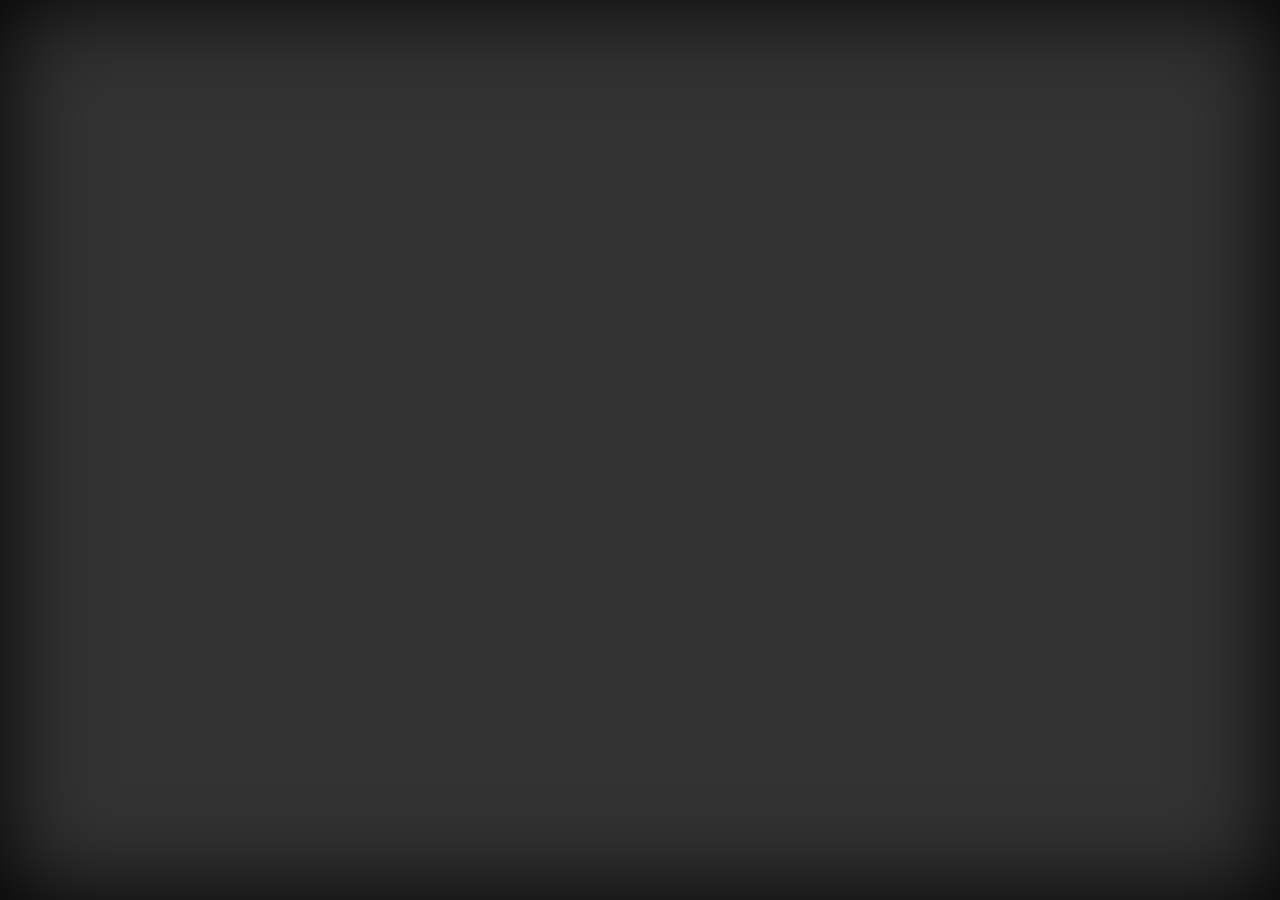
==== www/index.html @ f07b2235 "ouff" ====
<!doctype html>
<html lang="en">
<head>
  <meta charset="UTF-8">
  <title>Demo</title>
  <link rel="stylesheet" href="css/idangerous.swiper.css">
  <script src="js/libs/jquery-1.10.1.min.js"></script>
  <script src="js/libs/idangerous.swiper.min.js"></script>
  <script src="phonegap.js"></script>
  
  <script type="text/javascript" src="js/libs/hashtable.js"></script>
  <script type="text/javascript" src="js/default_hebrew_words.js"></script>
  <script type="text/javascript" src="js/optimized_datamodel.js"></script>
  <script type="text/javascript" src="js/lexiconstorage.js"></script>  
  <script type="text/javascript" src="js/myengine.js"></script>  
  <meta name="viewport" content="width=device-width">
    
  <style>
/* Demo Styles */
html {
  height: 100%;
}
body {
  margin: 0;
  font-family: Arial, Helvetica, sans-serif;
  font-size: 13px;
  line-height: 1.5;
  position: relative;
  height: 100%;
  background: #333;
  box-shadow: 0px 0px 100px #000 inset;
}
.preloader {
  position: absolute;
  left: 0;
  top: -100px;
  z-index: 0;
  color: #fff;
  text-align: center;
  line-height: 100px;
  height: 100px;
  width: 100%;
  opacity: 0;
  font-size: 25px;
  -webkit-transition: 300ms;
  -moz-transition: 300ms;
  -ms-transition: 300ms;
  -o-transition: 300ms;
  transition: 300ms;
  background: rgba(0,0,0,0.1);
}
.preloader.visible {
  top: 0;
  opacity: 1;
}
.statistics {
  position: absolute;
  left: 0;
  top: -600px;
  z-index: 12;
  color: #fff;
  text-align: center;
  line-height: 100px;
  height: 600px;
  width: 100%;
  opacity: 0;
  font-size: 25px;
  -webkit-transition: 300ms;
  -moz-transition: 300ms;
  -ms-transition: 300ms;
  -o-transition: 300ms;
  transition: 300ms;
  background: rgba(0,0,0,0.1);
}
.statistics.visible {
  top: 0px;
  opacity: 1;
}
.swiper-container {
  width: 100%;
  height: 100%;
  color: #fff;
  text-align: center;
  position: relative;
  z-index: 10;  
}
.swiper-parent1 {
  height: 100px;
  width: 100%;
  line-height: 100px;
  color: #fff;
  text-align: center;
  position: relative;
  z-index: 9;  
}

.swiper-parent2 {
  height: 100px;
  width: 100%;
  line-height: 100px;
  color: #fff;
  text-align: center;
  position: relative;
  z-index: 9;  
}

.swiper-parent3 {
  height: 100px;
  width: 100%;
  line-height: 100px;
  color: #fff;
  text-align: center;
  position: relative;
  z-index: 9;  
}

.swiper-parent4 {
  height: 100px;
  width: 100%;
  line-height: 100px;
  color: #fff;
  text-align: center;
  position: relative;
  z-index: 9;  
}

.swiper-parent5 {
  height: 100px;
  width: 100%;
  line-height: 100px;
  color: #fff;
  text-align: center;
  position: relative;
  z-index: 9;  
}

.swiper-parent6 {
  height: 100px;
  width: 100%;
  line-height: 100px;
  color: #fff;
  text-align: center;
  position: relative;
  z-index: 9;  
}

.swiper-parent7 {
  height: 100px;
  width: 100%;
  line-height: 100px;
  color: #fff;
  text-align: center;
  position: relative;
  z-index: 9;  
}

.swiper-parent8 {
  height: 100px;
  width: 100%;
  line-height: 100px;
  color: #fff;
  text-align: center;
  position: relative;
  z-index: 9;  
}

.swiper-parent9 {
  height: 100px;
  width: 100%;
  line-height: 100px;
  color: #fff;
  text-align: center;
  position: relative;
  z-index: 9;  
}

.swiper-parent10 {
  height: 100px;
  width: 100%;
  line-height: 100px;
  color: #fff;
  text-align: center;
  position: relative;
  z-index: 9;  
}


.red-slide {
  background: #ca4040;
}
.blue-slide {
  background: #4390ee;
}
.orange-slide {
  background: #ff8604;
}
.green-slide {
  background: #49a430;
}
.pink-slide {
  background: #973e76;
}
.swiper-slide {
  height: 100px;
  width: 100%;
  line-height: 100px;
  opacity: 0.2;
  -webkit-transition: 300ms;
  -moz-transition: 300ms;
  -ms-transition: 300ms;
  -o-transition: 300ms;
  transition: 300ms;
}
.swiper-slide-visible {
  opacity: 1;
}
.swiper-slide .title {
  font-style: italic;
  font-size: 42px;
}

.buttoncontainer {
    height: 100%; 
    width:100%; 
    font-size: 0;
}
.buttonknown, .buttonunknown{
    display: inline-block; 
    *display: inline; 
    zoom: 1; 
    vertical-align: top; 
    font-style: italic;
    font-size: 22px;
    color: #fff;
    font-weight:bold;
}
.buttonknown {
    width: 50%; 
    background: green;
}
.buttonunknown {
    width: 50%; 
    background: red;
}

a { 
    color: white;     
} 

  </style>
  <script>
    function onBodyLoad()
    {
        //if phonegap, need to toggle these
         if (typeof navigator.device == "undefined"){
              document.addEventListener("deviceready", onDeviceReady, false);
         } else {
         onDeviceReady();
         }
        //onDeviceReady();
    }
    
    /* When this function is called, PhoneGap has been initialized and is ready to roll */
    function onDeviceReady()
    {               
        // do your thing!
        // Now safe to use device APIs        
        /*navigator.notification.alert(
            'You are the winner!',  // message
            alertDismissed,         // callback
            'Game Over',            // title
            'Done'                  // buttonName
        );*/
        
        startMyApp();
    }                  
    
  </script>
</head>
<body onload="onBodyLoad();">
  <div class="preloader">
    Loading...
  </div>
  <div class="statistics">    
  </div>
  <div class="swiper-container">
    <div class="swiper-wrapper">                     
    </div>
  </div>  
  <script>         
    function alertDismissed() {
    // do something
    }
 // vars
 var width;
 var height;  
 var _maxDisplayedWords = 6; 
 var _NB_WORDS_CHECKED_PER_SESSION = 40;
 var mySwiper;    
 var holdPosition;
 var _words_to_assess;
 var _swiperparentsH;
 var _swiperparents; 
    
 function startMyApp() {   
      
  width = screen.width;
  height = screen.height;  
  _maxDisplayedWords = 6;
  if (height > 800){
      _maxDisplayedWords = 10;
  }
  //_NB_WORDS_CHECKED_PER_SESSION = 40;
  //var mySwiper;    
  //var holdPosition = 0;
  //var _words_to_assess;
  _swiperparentsH = new HashTable({});
  _swiperparents = new Array();
      
  window.myEngine = new MainEngine();
  window.myEngine.init(function() {
      mySwiper = new Swiper('.swiper-container',{
    slidesPerView:'auto',
    mode:'vertical',
    watchActiveIndex: true,
    onTouchStart: function() {
      holdPosition = 0;
    },
    onResistanceBefore: function(s, pos){
      holdPosition = pos;
    },
    onTouchEnd: function(){
      /*
        if (holdPosition>100) {
        // Hold Swiper in required position
        mySwiper.setWrapperTranslate(0,100,0);

        //Dissalow futher interactions
        mySwiper.params.onlyExternal=true;

        //Show loader
        $('.preloader').addClass('visible');

        //Load slides
        //loadNewSlides();
        setTimeout(function(){
            initTest();            
            // Hold Swiper in required position
            mySwiper.setWrapperTranslate(0,0,0);
            //Release interactions and set wrapper      
            mySwiper.params.onlyExternal=false;
            //Update active slide
            mySwiper.updateActiveSlide(0);
            //Hide loader
            $('.preloader').removeClass('visible');            
        },1000);
      }*/
    }/*,
    onSlideClick: function(swiper){
        var clickedSlide = swiper.clickedSlide;
        //alert(clickedSlide.html());
        //swiper.activeIndex = clickedSlide.index();
        var swiperparent = _swiperparents[clickedSlide.index()];
        swiperparent.swipeNext();        
    }*/
  });
      _words_to_assess = window.myEngine.getExamWordsList(-1, _NB_WORDS_CHECKED_PER_SESSION);
      initTest();
  });        
  
 }  
  
  function updateWordKnowledge(word_id, word_origin, isCorrect, isReference, swiperParentId){
    var wordIdUnescaped = word_id;
    wordIdUnescaped = wordIdUnescaped.replace("#", "'");  
    window.myEngine.getMyLexicon().updateWordKnowledge(wordIdUnescaped, word_origin, isCorrect, isReference);
    window.myEngine._localStorageEngine.saveLexicon(window.myEngine.getMyLexicon(), function(){                    
        console.log('Lexicon saved');
        //alert('word knowledge updated for "' + word_reference + '" -> ' + isCorrect);                       
    });    
    var index = _swiperparents.indexOf(swiperParentId);
    mySwiper.removeSlide(index);
    _swiperparents.splice(index, 1);
    _swiperparentsH.removeItem(swiperParentId);    
    addNextWordToTest();
  }   
      
  var slideNumber = 0;
  function loadNewSlide(word, assessReference) {
       var swiperparentIndex = null;
       for (var i = 0; i < _maxDisplayedWords; i++) 
       {
           var index = i + 1;
           var swiperParentId = "swiper-parent" + index;
           var swip = _swiperparentsH.getItem(swiperParentId);
           if (swip == null || swip == 'undefined'){
               swiperparentIndex = index;
               break;
           }
       }
       if (swiperparentIndex == null){
           return;
       }
                       
      /*var len = _swiperparents.length;
      if (len >= _maxDisplayedWords){
          return;
      }
      
      var swiperparentIndex = len + 1;*/
      
          
    /* 
    Probably you should do some Ajax Request here
    But we will just use setTimeout
    */
    //setTimeout(function(){
      //Prepend new slide
      var colors = ['red','blue','green','orange','pink'];
      var color = colors[Math.floor(Math.random()*colors.length)];
      var color2 = colors[Math.floor(Math.random()*colors.length)];
      //mySwiper.prependSlide("<div class='title'>"+_default_hebrew_words[slideNumber][1]+"</div>", 'swiper-slide '+color+'-slide')
      
      //mySwiper.prependSlide( mySwiper.createSlide("<div class='swiper-parent'><div class='swiper-wrapper'><div class='swiper-slide green-slide'><div class='title'>" + _default_hebrew_words[slideNumber][1] + "</div></div><div class='swiper-slide blue-slide'><div class='title'>" + _default_hebrew_words[slideNumber][0] + "</div></div></div></div>") )
      
      //mySwiper.prependSlide( mySwiper.createSlide("<div class='title'>"+_default_hebrew_words[slideNumber][1]+"</div>", 'swiper-slide '+color+'-slide') )

        //var slide = mySwiper.createSlide("<div class='title'>"+_default_hebrew_words[slideNumber][1]+"</div>", 'swiper-slide '+color+'-slide')        
        
        //var existingSlide = mySwiper.slides[0];
        //alert(existingSlide.html());
        var displayedWord;
        var hiddenWord;
        if (assessReference){
            displayedWord = word.getReferenceValue();
            hiddenWord = word.getTranslationValue();
        }
        else{
            displayedWord = word.getTranslationValue();
            hiddenWord = word.getReferenceValue();
        }
                
        var slide = mySwiper.createSlide("<div class='title'>"+displayedWord+"</div>", 'swiper-slide '+color+'-slide');
        //slide.html("<div class='swiper-parent'><div class='swiper-wrapper'><div class='swiper-slide green-slide'><div class='title'>" + _default_hebrew_words[slideNumber][1] + "</div></div><div class='swiper-slide blue-slide'><div class='title'>" + _default_hebrew_words[slideNumber][0] + "</div></div></div></div>");                
        
        //slide.html("<div class='swiper-parent" + swiperparentIndex + "'><div class='swiper-wrapper' style='width:3360px; height:100px; transition: 0s; -webkit-transition: 0s; -webkit-transform: translate3d(0px, 0px, 0px);'><div class='swiper-slide " + color + "-slide swiper-slide-visible swiper-slide-active' style='width:840px; height:100px;'><div class='title'>" + displayedWord + "</div></div><div class='swiper-slide " + color2 + "-slide' style='width:840px; height:100px;'><div class='title'>" + hiddenWord + "</div></div><div class='swiper-slide " + color + "-slide' style='width:420px; height:100px;'><div class='title'>" + word.getPronunciationValue() + "</div></div><div class='swiper-slide green-slide' style='width:840px; height:100px;'><div class='title'>I know it!</div></div><div class='swiper-slide red-slide' style='width:420px; height:100px;'><div class='title'>I don' know this word :(</div></div></div></div>");
        
        var swiperParentId = "swiper-parent" + index;
        
        var nbMaxChar = 16;
        var marqueespeed = 10;
        var marqueestart = "<marquee  scrollamount='" + marqueespeed + "'>";
        var marqueeend = "</marquee>";
        var marquee_ref_start = "";
        var marquee_ref_end = "";
        var n = displayedWord.length;
        if (n > nbMaxChar){
            marquee_ref_start = marqueestart;
            marquee_ref_end = marqueeend;
        }
        var marquee_tra_start = "";
        var marquee_tra_end = "";
        n = hiddenWord.length;
        if (n > nbMaxChar){
            marquee_tra_start = marqueestart;
            marquee_tra_end = marqueeend;
        }
        var marquee_pro_start = "";
        var marquee_pro_end = "";
        n = word.getPronunciationValue().length;
        if (n > nbMaxChar){
            marquee_pro_start = marqueestart;
            marquee_pro_end = marqueeend;
        }
                        
        //slide.html("<div class='swiper-parent" + swiperparentIndex + "'><div class='swiper-wrapper' style='width:3360px; height:100px; transition: 0s; -webkit-transition: 0s; -webkit-transform: translate3d(0px, 0px, 0px);'><div class='swiper-slide " + color + "-slide swiper-slide-visible swiper-slide-active' style='width:840px; height:100px;'><div class='title'>" + marquee_ref_start + displayedWord + marquee_ref_end + "</div></div><div class='swiper-slide " + color2 + "-slide' style='width:840px; height:100px;'><div class='title'>" + marquee_tra_start + hiddenWord + marquee_tra_end + "</div></div><div class='swiper-slide " + color + "-slide' style='width:420px; height:100px;'><div class='title'>" + marquee_pro_start + word.getPronunciationValue() + marquee_pro_end + "</div></div><div class='swiper-slide green-slide' style='width:840px; height:100px;'><table style='width:100%;'><tr><td style='width:50%'><a href='javascript:updateWordeKnowledge(\"" + word.getReferenceValue() + "\", true, " + assessReference + ", \"" + swiperParentId + "\");' class='button'>I know it!</a></td><td style='width:50%; background-color:red;'><a href='javascript:updateWordeKnowledge(\"" + word.getReferenceValue() + "\", false, " + assessReference + ", \"" + swiperParentId + "\");' class='button'>Remind me later</a></td></tr></table></div></div></div>");
        
        var refEscaped = word.getWordId();
        refEscaped = refEscaped.replace("'", "#");         
        
        var buttonsHtml = "<div class='buttoncontainer'><div class='buttonknown'><a href='javascript:updateWordKnowledge(\"" + refEscaped + "\", \"" + word.getLexiconOrigin() + "\", true, " + assessReference + ", \"" + swiperParentId + "\");'>I know it!</a></div><div class='buttonunknown'><a href='javascript:updateWordKnowledge(\"" + refEscaped + "\", \"" + word.getLexiconOrigin() + "\", false, " + assessReference + ", \"" + swiperParentId + "\");'>Remind me later</a></div></div>";
        
        slide.html("<div class='swiper-parent" + swiperparentIndex + "'><div class='swiper-wrapper' style='width:3360px; height:100px; transition: 0s; -webkit-transition: 0s; -webkit-transform: translate3d(0px, 0px, 0px);'><div class='swiper-slide " + color + "-slide swiper-slide-visible swiper-slide-active' style='width:840px; height:100px;'><div class='title'>" + marquee_ref_start + displayedWord + marquee_ref_end + "</div></div><div class='swiper-slide " + color2 + "-slide' style='width:840px; height:100px;'><div class='title'>" + marquee_tra_start + hiddenWord + marquee_tra_end + "</div></div><div class='swiper-slide " + color + "-slide' style='width:420px; height:100px;'><div class='title'>" + marquee_pro_start + word.getPronunciationValue() + marquee_pro_end + "</div></div><div class='swiper-slide green-slide' style='width:840px; height:100px;'>" + buttonsHtml + "</div></div></div>");
        mySwiper.appendSlide(slide);

                        
        
        var swiperparent = new Swiper('.' + swiperParentId,{
            mode: 'horizontal',
            slidesPerView: 1,
            loop: true/*,     
    onSlideNext: function(swiper){
        alert('slided next!');
        }*/});
        _swiperparentsH.setItem(swiperParentId, swiperparent);
        _swiperparents.push(swiperParentId);
        
        //mySwiper.reInit();                

      
      //mySwiper.prependSlide("<div class='swiper-parent'><div class='swiper-wrapper'><div class='swiper-slide green-slide'><div class='title'>" + _default_hebrew_words[slideNumber][1] + "</div></div><div class='swiper-slide blue-slide'><div class='title'>" + _default_hebrew_words[slideNumber][0] + "</div></div></div></div>", 'swiper-slide '+color+'-slide')

      //Release interactions and set wrapper
      //mySwiper.setWrapperTranslate(0,0,0);
      //mySwiper.params.onlyExternal=false;

      //Update active slide
      mySwiper.updateActiveSlide(0);
      
      //existingSlide = mySwiper.slides[0];
       //alert(existingSlide.html());

      //Hide loader
      //$('.preloader').removeClass('visible');
    //},1000);

    slideNumber++;
  };         
  
  function addWordToTest(w){    
      if (w == null || w == 'undefined'){
          return;
      }
      var assessReference = true;
      if (w.isKnowledgeValueIdenticalForReferenceAndTranslation()){
          var randomValue = Math.random();
          var choice = Math.round(randomValue);
          assessReference = (choice == 0);
      }
      else{
          assessReference = !w.isReferenceBetterKnown();
      }
      
      loadNewSlide(w, assessReference);    
  }
  
  function addNextWordToTest(){
      if (_swiperparents.length == 0 && (_words_to_assess == null || _words_to_assess.length == 0)){        
        displayStatistics();
        return;
      }              
      
      if (_words_to_assess != null && _words_to_assess != 'undefined' && _words_to_assess.length > 0){
          var w = _words_to_assess[0];
          addWordToTest(w);           
          if (_words_to_assess.length > 1){
              _words_to_assess = _words_to_assess.slice(1);
          }
          else{
              _words_to_assess = null;
          }
          
      } 
  }
  
  function initTest() {
      if (_words_to_assess == null || _words_to_assess.length < _maxDisplayedWords)
      {
        _words_to_assess = window.myEngine.getExamWordsList(-1, _NB_WORDS_CHECKED_PER_SESSION);
      }
      if (_words_to_assess != null && _words_to_assess != 'undefined' && _words_to_assess.length > 0){
          var i = 0;
          for (var c = _words_to_assess.length; i < c && i < _maxDisplayedWords; i++) {
            var w = _words_to_assess[i];
            addWordToTest(w);
        }
        if (i < _words_to_assess.length){
          _words_to_assess = _words_to_assess.slice(i);
        }
        else{
          _words_to_assess = null;
        }
    }
  }
  
function playAgain() {
    var preloader = $('.preloader');
    var statisticscontainer = $('.statistics');    
    var swipercontainer = $('.swiper-container');    
    
    statisticscontainer.removeClass('visible');   
    preloader.addClass('visible');
    
    setTimeout(function(){
        initTest();        
        // Hold Swiper in required position
        mySwiper.setWrapperTranslate(0,0,0);
        //Dissalow futher interactions
        mySwiper.params.onlyExternal=false;
        
        preloader.removeClass('visible');
        swipercontainer.addClass('visible');        
    },2000);
  }
function displayStatistics() {
    var statisticscontainer = $('.statistics');   
    
    var html = "<div>Here are the stats !<br>" + computeStatistics()+ "</div><div class='title blue-slide'><a href='javascript:playAgain();'>Continue Training</a></div>";
    statisticscontainer.html(html);
    
    var swipercontainer = $('.swiper-container');
    swipercontainer.removeClass('visible');
    
    // Hold Swiper in required position
    mySwiper.setWrapperTranslate(0,600,0);
    //Dissalow futher interactions
    mySwiper.params.onlyExternal=true;
    
    statisticscontainer.addClass('visible');
    /*setTimeout(function(){
        initTest();        
        // Hold Swiper in required position
        mySwiper.setWrapperTranslate(0,0,0);
        //Dissalow futher interactions
        mySwiper.params.onlyExternal=false;
        
        statisticscontainer.removeClass('visible');
        swipercontainer.addClass('visible');        
    },3000);*/
  }
  
  function computeStatistics(){             
            var words = window.myEngine._my_lexicon.getWords();
            var nbAnsweredWords = 0;
            var nbRefAnswered = 0;
            var globalRefKnowledge = 0;
            var averageRefKnowledge = 0;
            var nbTransAnswered = 0;
            var globalTransKnowledge = 0;
            var averageTransKnowledge = 0;
            for (var i = 0, c = words.length; i < c; i++) {    
                w = words[i];
                
                var refAlreadyAnswered = w.isReferenceAlreadyAnswered();
                if (refAlreadyAnswered)
                {
                    nbAnsweredWords++;
                }
                
                nbRefAnswered++;
                var refK = w.getReferenceKnowledgeValue();
                if (refK >= 1)
                {
                   refK = 1;
                }
                else
                {
                   refK = 0;
                }
                globalRefKnowledge += refK;
                
                
                var transAlreadyAnswered = w.isTranslationAlreadyAnswered();
                if (transAlreadyAnswered)
                {
                    if (refAlreadyAnswered == false)
                    {
                        nbAnsweredWords++;
                    }
                }
                
                nbTransAnswered++;
                var traK = w.getTranslationKnowledgeValue();
                if (traK >= 1)
                {
                   traK = 1;
                }
                else
                {
                    traK = 0;
                }
                globalTransKnowledge += traK;                                                             
            }
            averageRefKnowledge = globalRefKnowledge/nbRefAnswered;
            averageRefKnowledge = Math.round(averageRefKnowledge * 100);
            averageTransKnowledge = globalTransKnowledge/nbTransAnswered;
            averageTransKnowledge = Math.round(averageTransKnowledge * 100);
                        
            var html = nbAnsweredWords + '/' + words.length + ' answered words<br>';
            html += 'Average knowledge:<br>';
            if (nbRefAnswered > 0){
                html += 'Hebrew to French &#8594; ' + averageRefKnowledge + '%<br>';
            }
            if (nbTransAnswered > 0){
                html += 'French to Hebrew &#8594; ' + averageTransKnowledge + '%<br>';
            }
            
            return html;
        }
  </script>
</body>
</html>
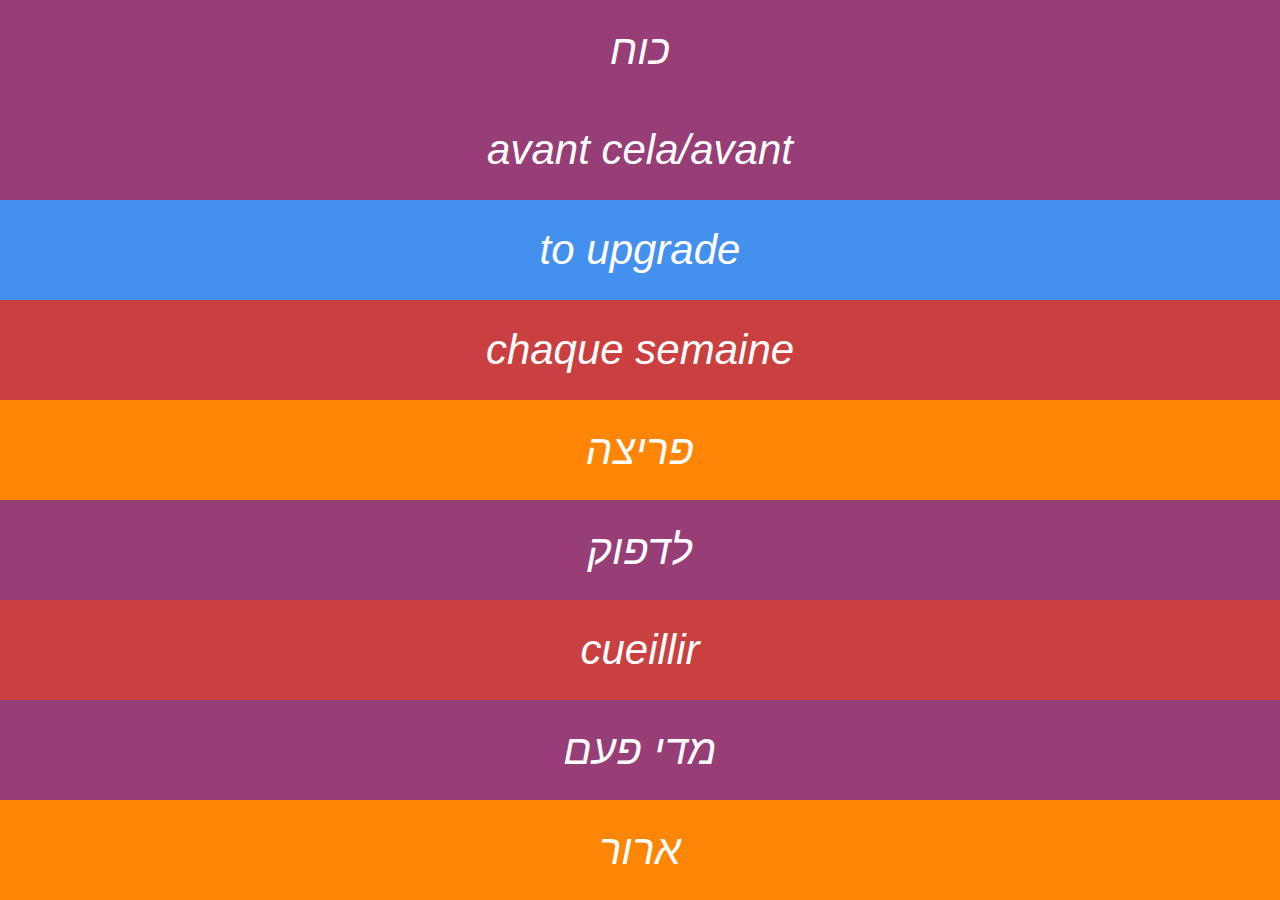
==== commit 6d535f70: "hipst" ====
--- a/www/index.html
+++ b/www/index.html
@@ -252,12 +252,12 @@
     function onBodyLoad()
     {
         //if phonegap, need to toggle these
-         if (typeof navigator.device == "undefined"){
+        /* if (typeof navigator.device == "undefined"){
               document.addEventListener("deviceready", onDeviceReady, false);
          } else {
          onDeviceReady();
-         }
-        //onDeviceReady();
+         } */
+        onDeviceReady();
     }
     
     /* When this function is called, PhoneGap has been initialized and is ready to roll */
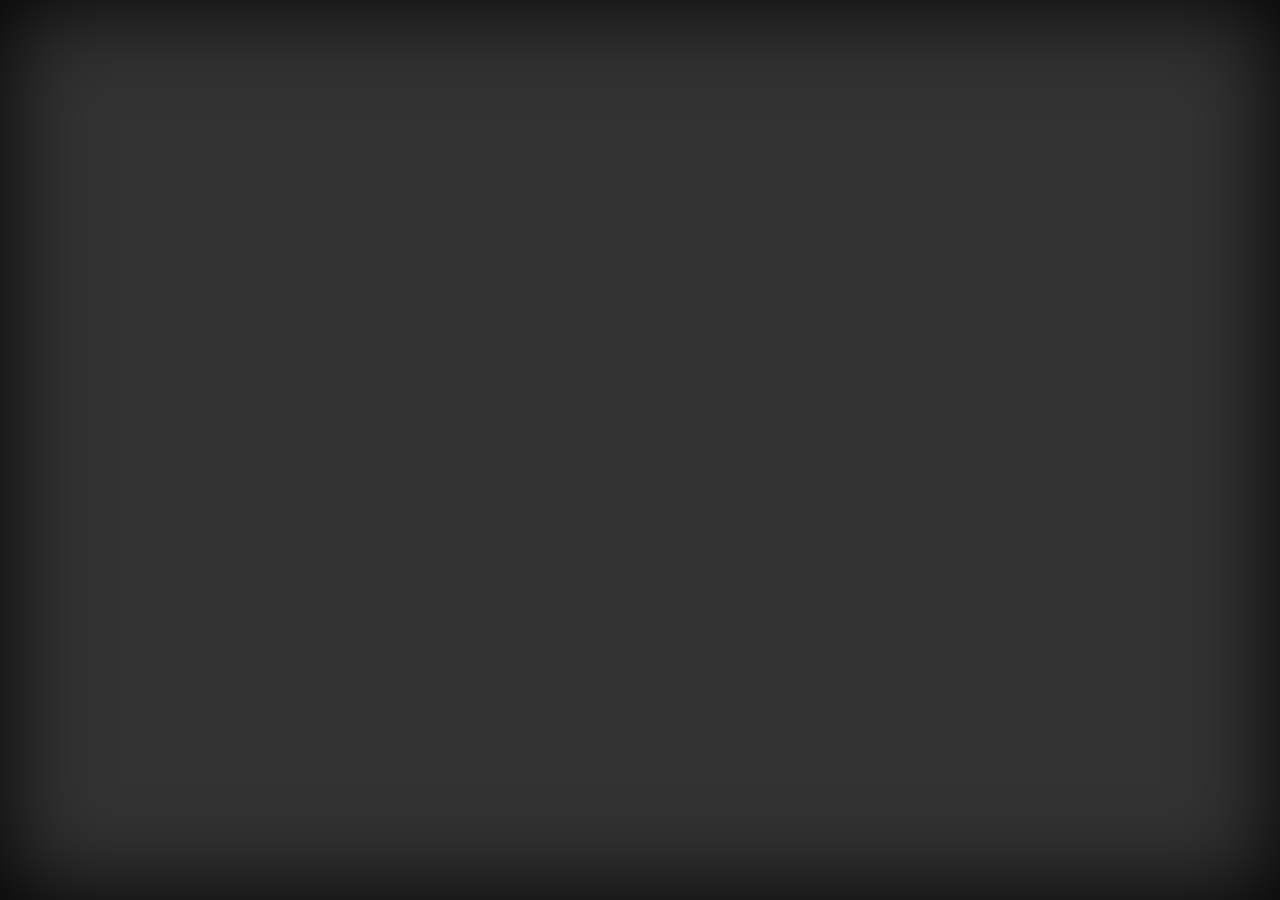
==== commit a4b6d406: "jenpeuplu" ====
--- a/www/index.html
+++ b/www/index.html
@@ -3,10 +3,7 @@
 <head>
   <meta charset="UTF-8">
   <title>Demo</title>
-  <link rel="stylesheet" href="css/idangerous.swiper.css">
-  <script src="js/libs/jquery-1.10.1.min.js"></script>
-  <script src="js/libs/idangerous.swiper.min.js"></script>
-  <script src="phonegap.js"></script>
+  <link rel="stylesheet" href="css/idangerous.swiper.css">  
   
   <script type="text/javascript" src="js/libs/hashtable.js"></script>
   <script type="text/javascript" src="js/default_hebrew_words.js"></script>
@@ -252,12 +249,12 @@
     function onBodyLoad()
     {
         //if phonegap, need to toggle these
-        /* if (typeof navigator.device == "undefined"){
+         if (typeof navigator.device == "undefined"){
               document.addEventListener("deviceready", onDeviceReady, false);
          } else {
          onDeviceReady();
-         } */
-        onDeviceReady();
+         }
+        //onDeviceReady();
     }
     
     /* When this function is called, PhoneGap has been initialized and is ready to roll */
@@ -287,6 +284,10 @@
     <div class="swiper-wrapper">                     
     </div>
   </div>  
+  <script src="js/libs/jquery-1.10.1.min.js"></script>
+  <script src="js/libs/idangerous.swiper.min.js"></script>
+  <script src="phonegap.js"></script>
+  <script src="cordova.js"></script>
   <script>         
     function alertDismissed() {
     // do something
